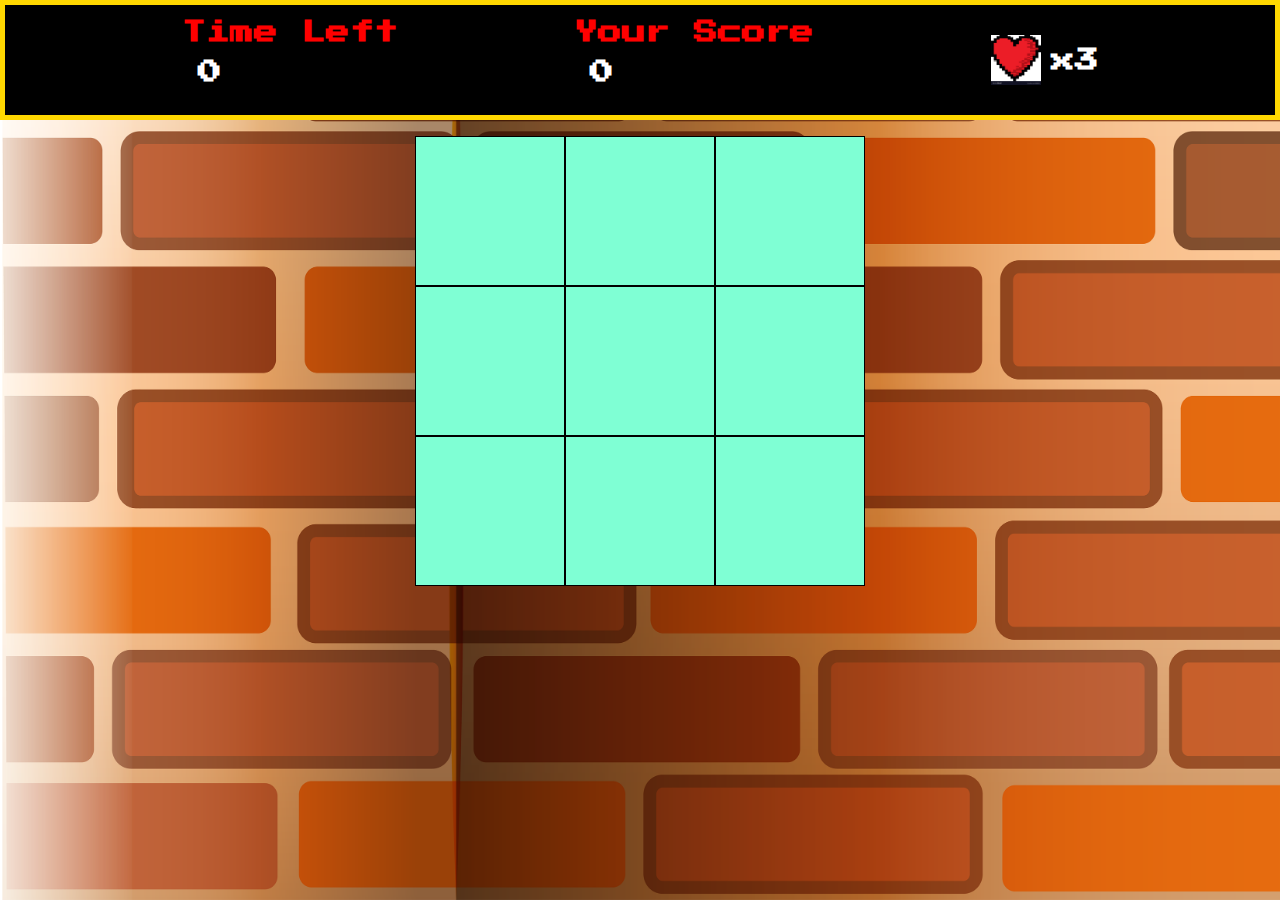
==== index.html @ b9d7eb52 "Subindo tudo" ====
<!DOCTYPE html>
<html lang="pt-br">

<head>
  <meta charset="UTF-8">
  <meta name="viewport" content="width=device-width, initial-scale=1.0">
  <title>Desafio Detona Ralph</title>
  <link rel="preconnect" href="https://fonts.googleapis.com">
  <link rel="preconnect" href="https://fonts.gstatic.com" crossorigin>
  <link href="https://fonts.googleapis.com/css2?family=Press+Start+2P&display=swap" rel="stylesheet">
  <link rel="stylesheet" href="./src/styles/reset.css">
  <link rel="stylesheet" href="./src/styles/main.css">

</head>

<body>

  <main class="container">

    <div class="menu">
      <div class="menu-time">
        <h2 style="color: red;">Time Left</h2>
        <h2 id="time-left">0</h2>

      </div>
      <div class="menu-score">
        <h2 style="color: red;">Your Score</h2>
        <h2 id="score">0</h2>
      </div>
      <div class="menu-lives">
        <img src="./src/images/video-game-heart-life-icon-vector-19065065.jpg" width="50px" alt="Foto de um coração vermelho">
        <h2>x3</h2>
      </div>

    </div>

    <div class="panel">
      <div class="panel-row">
        <div class="square" id="1"></div>
        <div class="square" id="2"></div>
        <div class="square" id="3"></div>
      </div>
      <div class="panel-row">
        <div class="square" id="4"></div>
        <div class="square" id="5"></div>
        <div class="square" id="6"></div>
      </div>
      <div class="panel-row">
        <div class="square" id="7"></div>
        <div class="square" id="8"></div>
        <div class="square" id="9"></div>
      </div>

    </div>

  </main>

  <script src="./src/scripts/engine.js"></script>

</body>

</html>
---- src/styles/main.css ----
.container{
  display: flex;
  flex-direction: column;
  height: 100vh;
  background-image: url("../images/R.png");
  background-size: cover;
}

.menu{
  display: flex;
  justify-content: space-evenly;
  align-items: center;

  height: 120px;
  width: 100%;
  background-color: #000;
  color: #fff;
  border: 5px solid #ffd700;
}

.panel{
  margin-top: 1rem;
  display: flex;
  justify-content: center;
  align-items: center;
}

.square{
  height: 150px;
  width: 150px;
  border: 1px solid black;
  background-color: aquamarine;
  
}

.enemy{
  background-image: url("../images/ralph.png");
  background-size: cover;
}
.menu-lives{
  display: flex;
  justify-content: center;
  align-items: center;
  gap: 10px;
}

.menu-time h2:nth-child(2), .menu-score h2:nth-child(2){
  padding: 1rem;
}
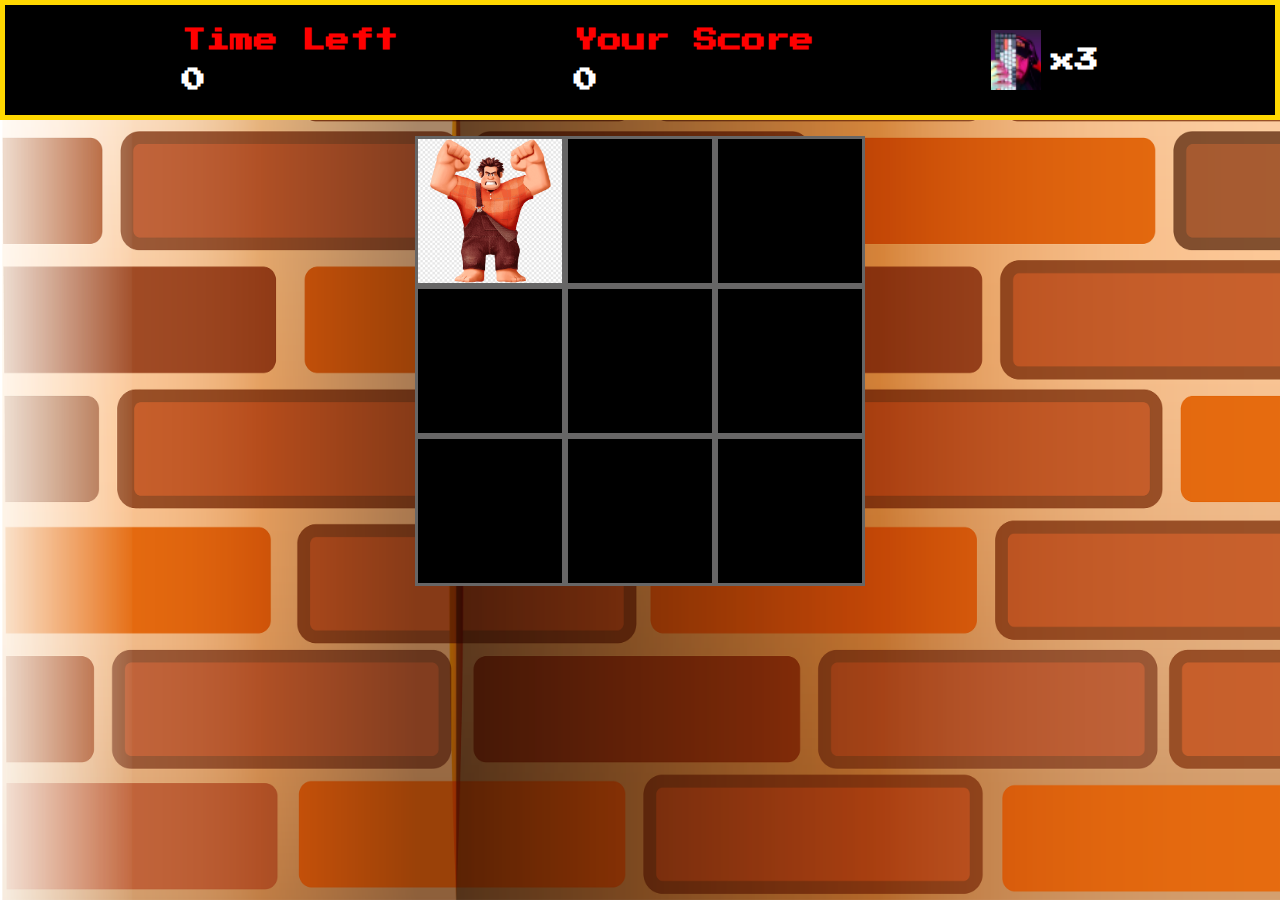
==== commit 7a0a007a: "Subindo alterações" ====
--- a/index.html
+++ b/index.html
@@ -28,7 +28,7 @@
         <h2 id="score">0</h2>
       </div>
       <div class="menu-lives">
-        <img src="./src/images/video-game-heart-life-icon-vector-19065065.jpg" width="50px" alt="Foto de um coração vermelho">
+        <img src="./src/images/diodesafio-detonaralph_src_images_favicon.jpg at main · minakano_diodesafio-detonaralph_files/37452836" width="50px" alt="Foto de um player">
         <h2>x3</h2>
       </div>
 
@@ -36,7 +36,7 @@
 
     <div class="panel">
       <div class="panel-row">
-        <div class="square" id="1"></div>
+        <div class="square enemy" id="1"></div>
         <div class="square" id="2"></div>
         <div class="square" id="3"></div>
       </div>
@@ -51,11 +51,17 @@
         <div class="square" id="9"></div>
       </div>
 
+      <div class="retry-button">
+        <button id="button" class="hidden">
+          Retry
+        </button>
+      </div>
+
     </div>
 
   </main>
 
-  <script src="./src/scripts/engine.js"></script>
+  <script defer src="./src/scripts/engine.js"></script>
 
 </body>
 
--- a/src/styles/main.css
+++ b/src/styles/main.css
@@ -28,9 +28,10 @@
 .square{
   height: 150px;
   width: 150px;
-  border: 1px solid black;
-  background-color: aquamarine;
-  
+  border: 3px solid rgb(103, 102, 102);
+  background-color: #000000;
+  background-image: url("../images/window.png");
+  background-size: contain
 }
 
 .enemy{
@@ -43,7 +44,28 @@
   align-items: center;
   gap: 10px;
 }
+.menu-lives img {
+  height: 60px;
+}
 
 .menu-time h2:nth-child(2), .menu-score h2:nth-child(2){
-  padding: 1rem;
+  margin-top: 1rem;
 }
+.retry-button {
+  display: flex;
+  align-items: center;
+  justify-content: center;
+  margin-top: 2rem;
+}
+
+.retry-button button {
+  height: 40px;
+  width: 200px;
+}
+
+.hidden {
+  display: none;
+}
+.show {
+ display: inline;
+}
